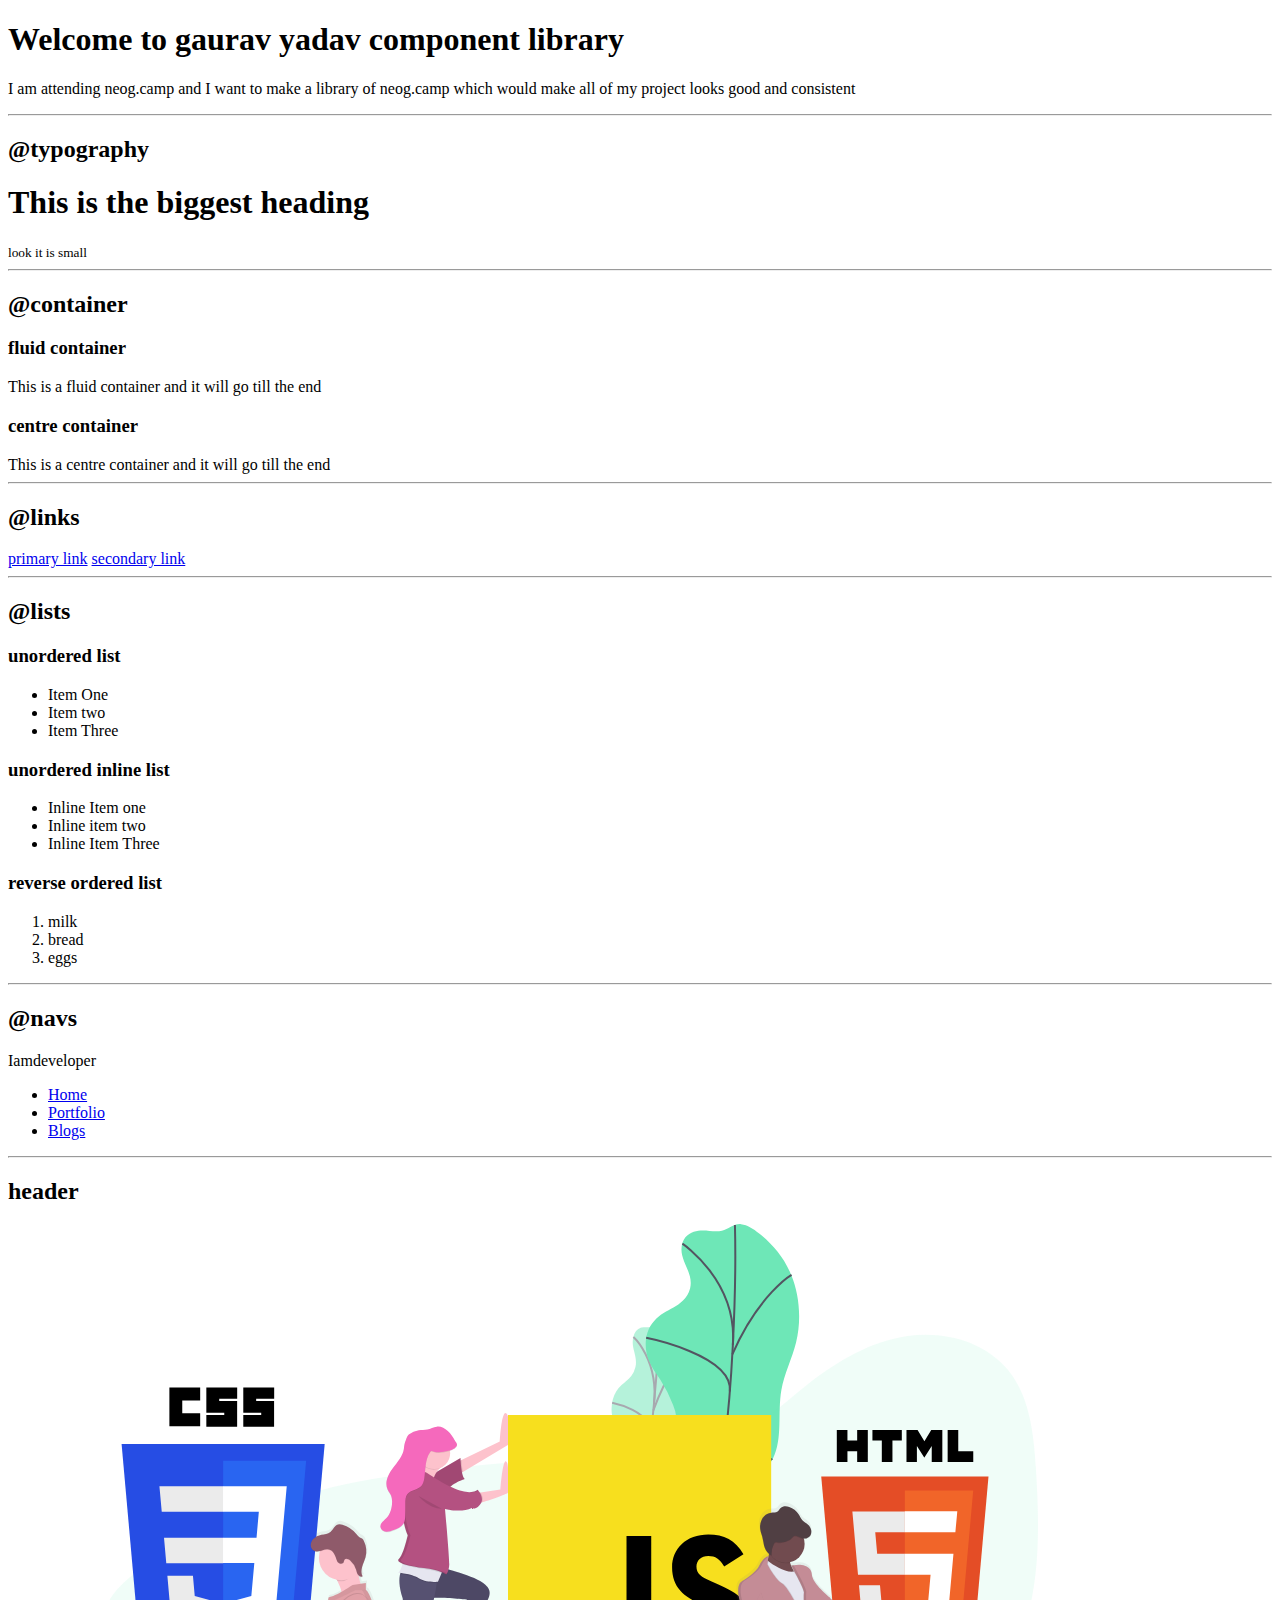
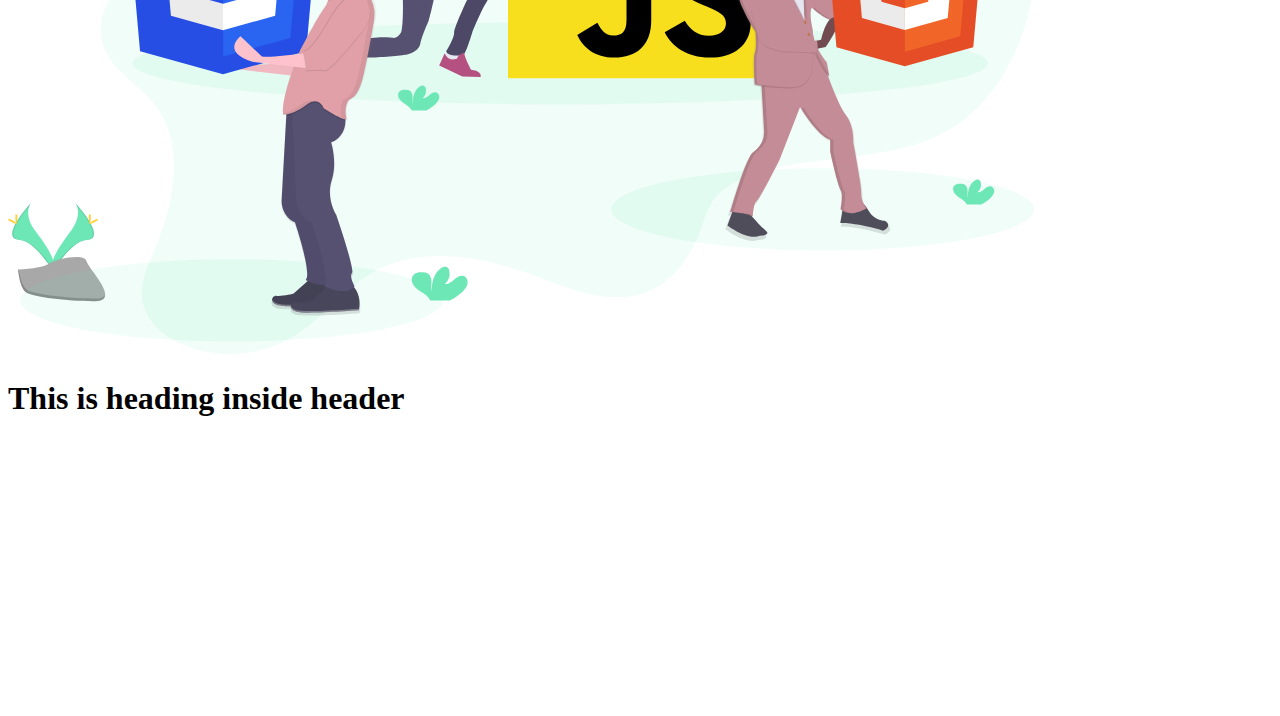
==== index.html @ e6ac7bce "wip:image added" ====
<!DOCTYPE html>
<html lang="en">
  <head>
    <meta charset="UTF-8" />
    <meta http-equiv="X-UA-Compatible" content="IE=edge" />
    <meta name="viewport" content="width=device-width, initial-scale=1.0" />
    <title>Component library</title>
  </head>
  <body>
    <h1>Welcome to gaurav yadav component library</h1>
    <p>
      I am attending neog.camp and I want to make a library of neog.camp which
      would make all of my project looks good and consistent
    </p>
    <hr />
    <h2>@typography</h2>
    <h1>This is the biggest heading</h1>

    <small>look it is small</small>
    <hr />
    <h2>@container</h2>

    <h3>fluid container</h3>

    <div>This is a fluid container and it will go till the end</div>

    <h3>centre container</h3>
    <div>This is a centre container and it will go till the end</div>
    <hr />
    <h2>@links</h2>
    <a href="/">primary link</a>
    <a href="/">secondary link</a>
    <hr />
    <h2>@lists</h2>

    <h3>unordered list</h3>

    <ul>
      <li>Item One</li>
      <li>Item two</li>
      <li>Item Three</li>
    </ul>
    <h3>unordered inline list</h3>
    <ul>
      <li>Inline Item one</li>
      <li>Inline item two</li>
      <li>Inline Item Three</li>
    </ul>
    <h3>reverse ordered list</h3>
    <ol>
      <li>milk</li>
      <li>bread</li>
      <li>eggs</li>
    </ol>

    <hr />
    <h2>@navs</h2>
    <div>Iamdeveloper</div>
    <ul>
      <li>
        <a href="/">Home</a>
      </li>
      <li>
        <a href="/">Portfolio</a>
      </li>
      <li>
        <a href="/">Blogs</a>
      </li>
    </ul>
    <hr />
    <h2>header</h2>
    <header>
      <img src="images/hero.svg" />
      <h1>This is heading inside header</h1>
    </header>
    <div style="height: 30vh"></div>
  </body>
</html>
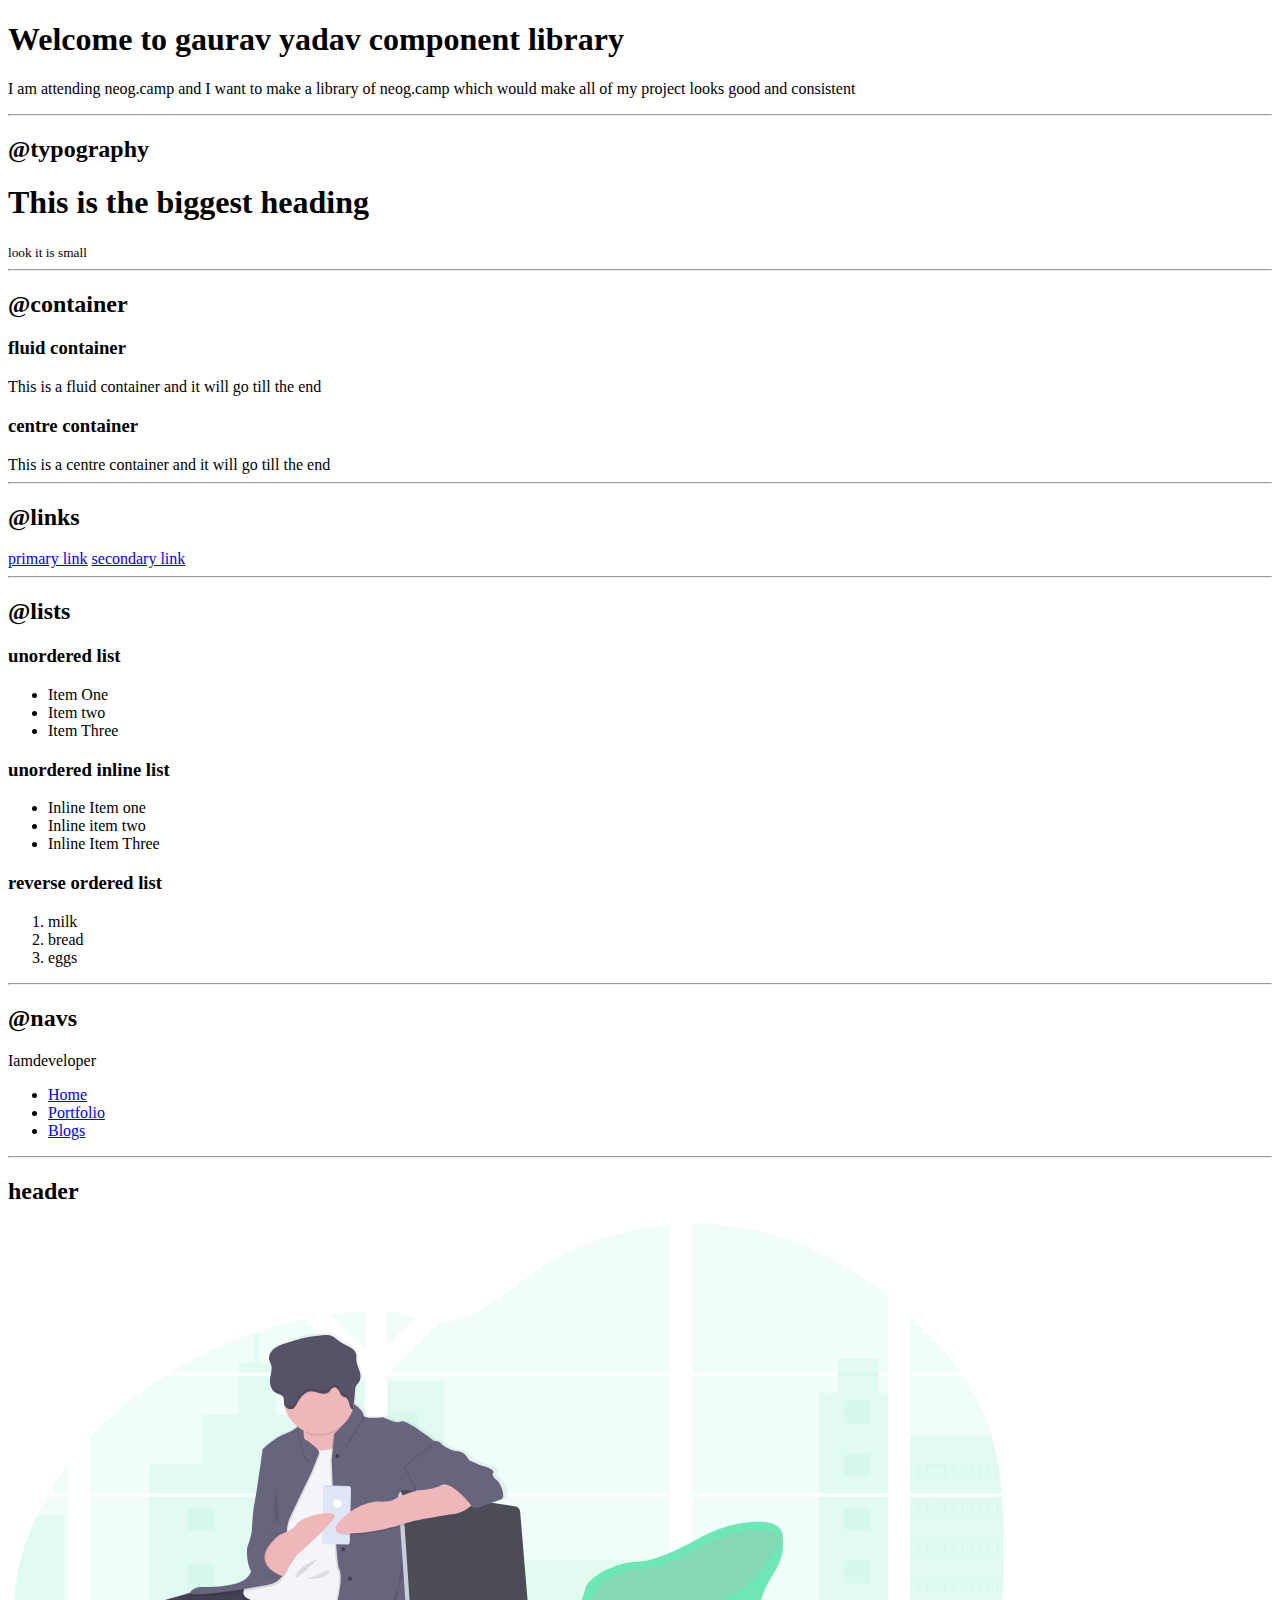
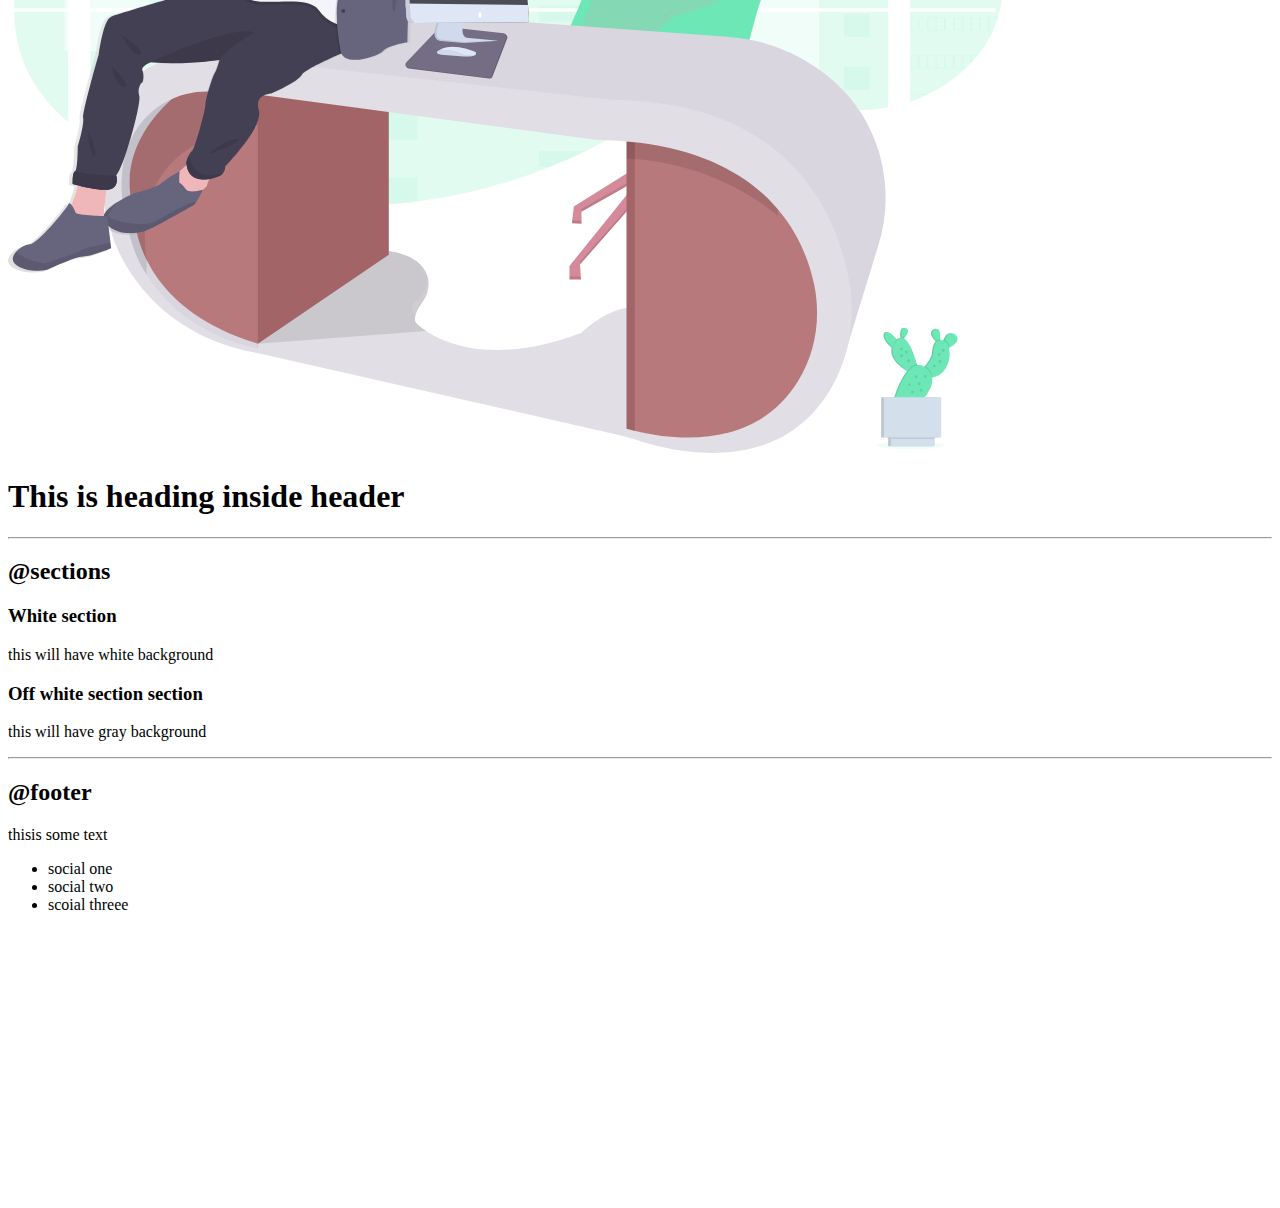
==== commit 6dfa50d6: "update:text" ====
--- a/index.html
+++ b/index.html
@@ -73,6 +73,25 @@
       <img src="images/hero.svg" />
       <h1>This is heading inside header</h1>
     </header>
+    <hr />
+    <h2>@sections</h2>
+    <section>
+      <h3>White section</h3>
+      <p>this will have white background</p>
+      <h3>Off white section section</h3>
+
+      <p>this will have gray background</p>
+    </section>
+    <hr />
+    <h2>@footer</h2>
+    <footer>
+      <div>thisis some text</div>
+      <ul>
+        <li>social one</li>
+        <li>social two</li>
+        <li>scoial threee</li>
+      </ul>
+    </footer>
     <div style="height: 30vh"></div>
   </body>
 </html>
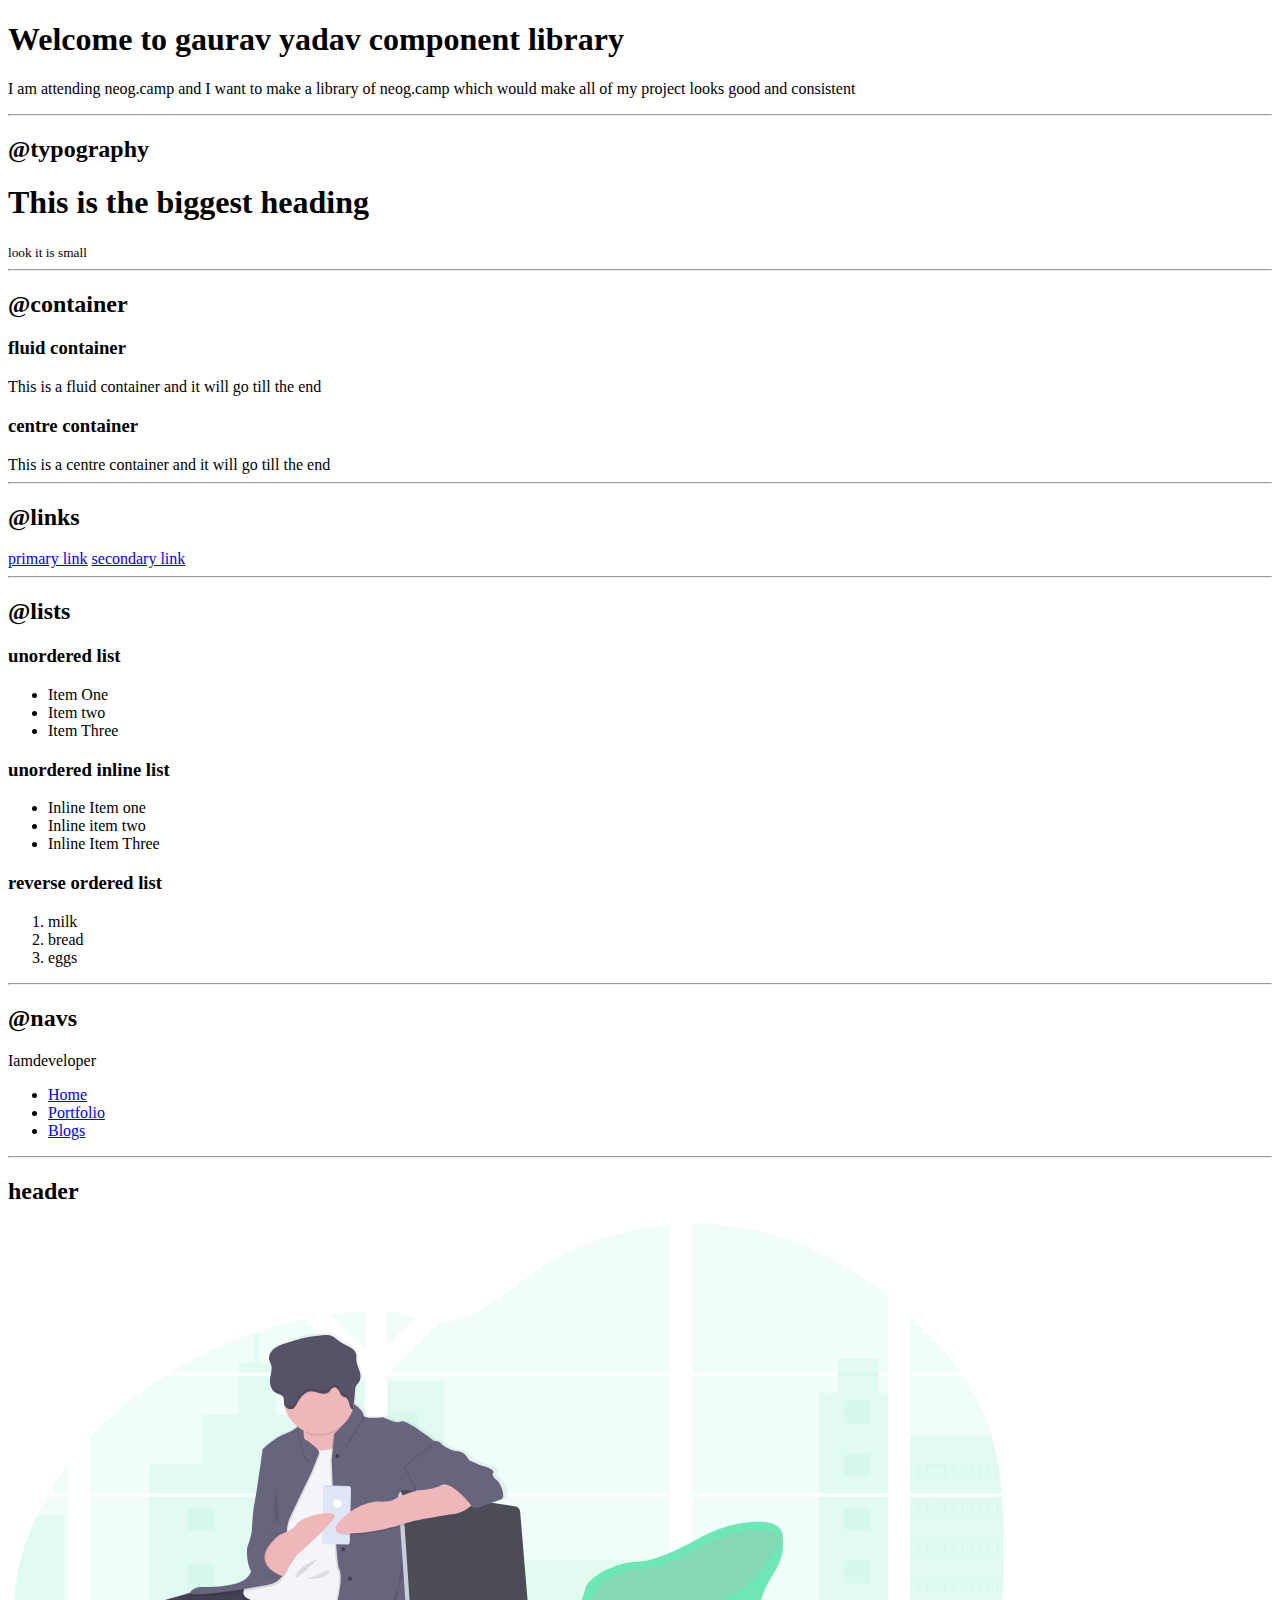
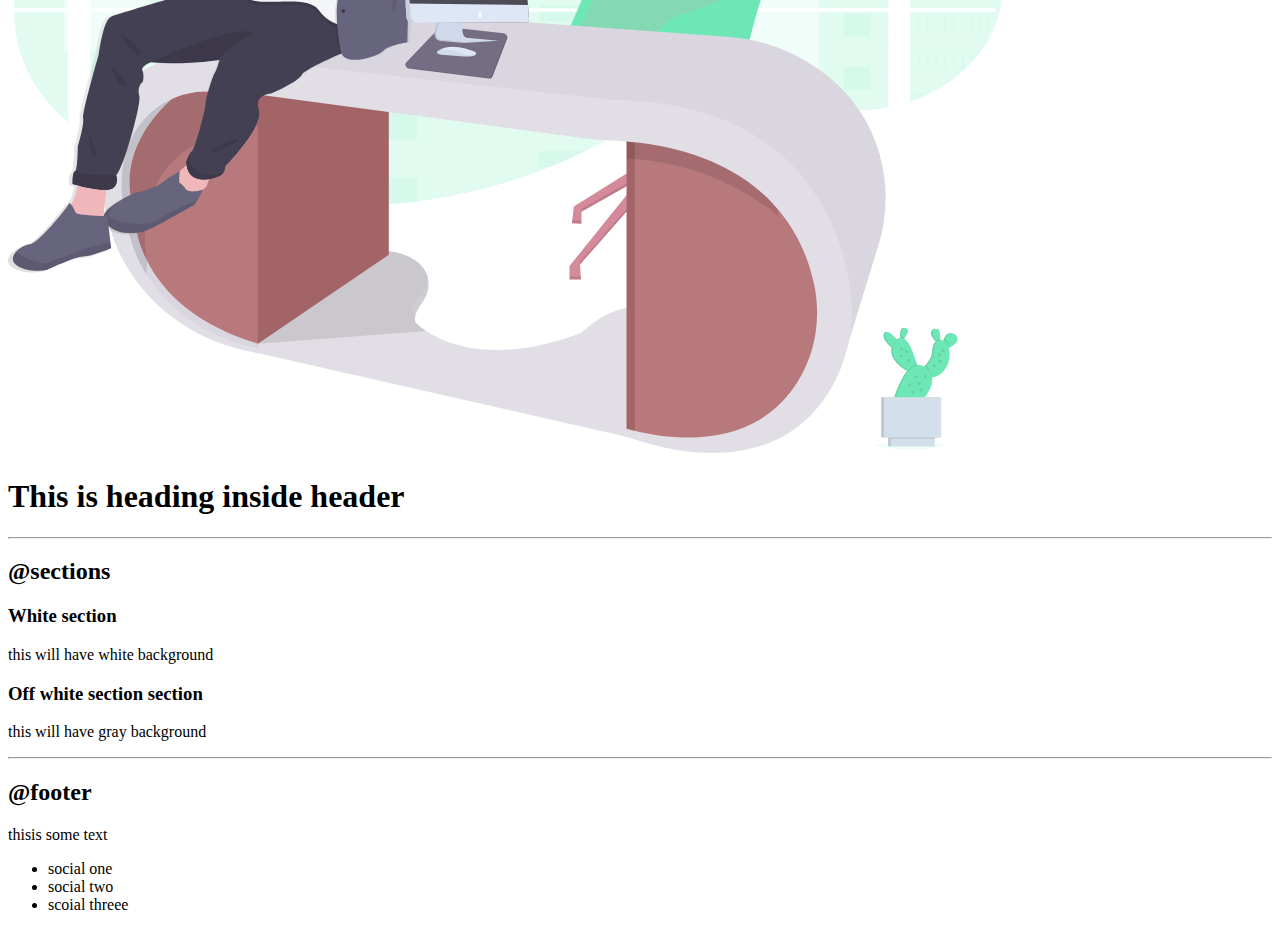
==== commit f23680b0: "Update index.html" ====
--- a/index.html
+++ b/index.html
@@ -6,6 +6,7 @@
     <meta name="viewport" content="width=device-width, initial-scale=1.0" />
     <title>Component library</title>
   </head>
+
   <body>
     <h1>Welcome to gaurav yadav component library</h1>
     <p>
@@ -92,6 +93,6 @@
         <li>scoial threee</li>
       </ul>
     </footer>
-    <div style="height: 30vh"></div>
+    <!-- <div style="height: 30vh"></div> -->
   </body>
 </html>
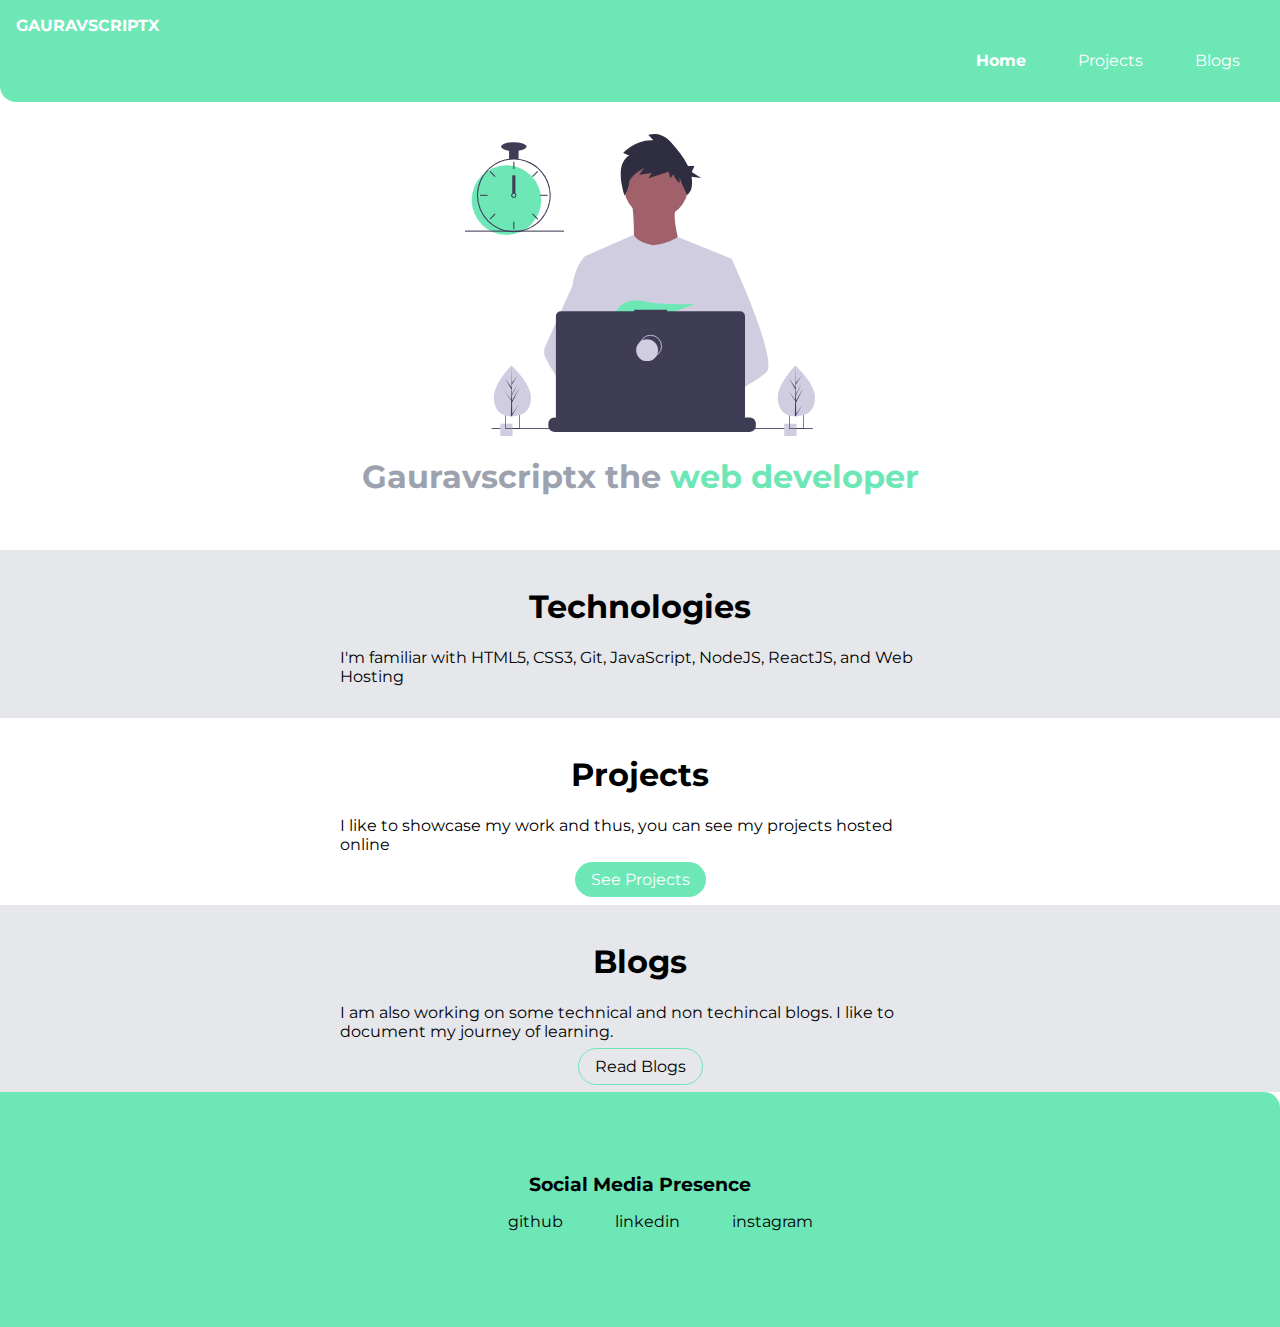
==== commit 19fc4282: "fix:css" ====
--- a/index.html
+++ b/index.html
@@ -4,95 +4,63 @@
     <meta charset="UTF-8" />
     <meta http-equiv="X-UA-Compatible" content="IE=edge" />
     <meta name="viewport" content="width=device-width, initial-scale=1.0" />
-    <title>Component library</title>
+    <title>Home | Gauravscriptx</title>
+    <link href="/style.css" rel="stylesheet" />
   </head>
+  <body>
+    <nav class="navigation">
+    <div class="nav-brand">GAURAVSCRIPTX</div>
+    <ul class="list-nonbullets nav-pills">
+      <li class="list-item-inline">
+        <a class="link link-active" href="/">Home</a>
+      </li>
+      <li class="list-item-inline">
+        <a class="link" href="projects.html">Projects</a>
+      </li>
+      <li class="list-item-inline">
+        <a class="link" href="blogs.html">Blogs</a>
+      </li>
+      </ulclass>
+  </nav>
 
-  <body>
-    <h1>Welcome to gaurav yadav component library</h1>
-    <p>
-      I am attending neog.camp and I want to make a library of neog.camp which
-      would make all of my project looks good and consistent
-    </p>
-    <hr />
-    <h2>@typography</h2>
-    <h1>This is the biggest heading</h1>
+  <header class="hero">
+    <img class="hero-img" src="images/hero.svg" />
+    <h1 class="hero-header">Gauravscriptx the <span class="highlight"> web developer</span></h1>
+  </header>
 
-    <small>look it is small</small>
-    <hr />
-    <h2>@container</h2>
+  <section class="section offwhite">
+      <div class="container container-center">
+<h1>Technologies</h1>
 
-    <h3>fluid container</h3>
+    <p>I'm familiar with HTML5, CSS3, Git, JavaScript, NodeJS, ReactJS, and Web Hosting</p>
+      </div>
+    
+  </section>  
+   <section class="section">
+    <div class="container container-center">
+    <h1>Projects</h1>
+    <p>I like to showcase my work and thus, you can see my projects hosted online</p>
+    <div class="link-center"><a class="link link-primary" href="projects.html">See Projects</a></div>
+    
+  </div>
+    
+    </section>
+     <section class="section offwhite">
+      <div class="container container-center">
+<h1>Blogs</h1>
 
-    <div>This is a fluid container and it will go till the end</div>
-
-    <h3>centre container</h3>
-    <div>This is a centre container and it will go till the end</div>
-    <hr />
-    <h2>@links</h2>
-    <a href="/">primary link</a>
-    <a href="/">secondary link</a>
-    <hr />
-    <h2>@lists</h2>
-
-    <h3>unordered list</h3>
-
-    <ul>
-      <li>Item One</li>
-      <li>Item two</li>
-      <li>Item Three</li>
+    <p>I am also working on some technical and non techincal blogs. I like to document my journey of learning.</p>
+  <div class="link-center"><a class="link link-secondary" href="blogs.html">Read Blogs</a></div> 
+  </div>
+    
+  </section>
+  <footer class="footer">
+    <div class="footer-header">Social Media Presence</div>
+    <ul class="social-links list-nonbullets ">
+      <li class="list-item-inline"><a class="link" href="https://github.com/Gauravscriptx">github</a></li>
+      <li class="list-item-inline"><a class="link" href="https://linkedin.com/in/gauravscriptx/">linkedin</a></li>
+      <li class="list-item-inline"><a class="link" href="https://www.instagram.com/gauravyadav.18/">instagram</a></li>
     </ul>
-    <h3>unordered inline list</h3>
-    <ul>
-      <li>Inline Item one</li>
-      <li>Inline item two</li>
-      <li>Inline Item Three</li>
-    </ul>
-    <h3>reverse ordered list</h3>
-    <ol>
-      <li>milk</li>
-      <li>bread</li>
-      <li>eggs</li>
-    </ol>
-
-    <hr />
-    <h2>@navs</h2>
-    <div>Iamdeveloper</div>
-    <ul>
-      <li>
-        <a href="/">Home</a>
-      </li>
-      <li>
-        <a href="/">Portfolio</a>
-      </li>
-      <li>
-        <a href="/">Blogs</a>
-      </li>
-    </ul>
-    <hr />
-    <h2>header</h2>
-    <header>
-      <img src="images/hero.svg" />
-      <h1>This is heading inside header</h1>
-    </header>
-    <hr />
-    <h2>@sections</h2>
-    <section>
-      <h3>White section</h3>
-      <p>this will have white background</p>
-      <h3>Off white section section</h3>
-
-      <p>this will have gray background</p>
-    </section>
-    <hr />
-    <h2>@footer</h2>
-    <footer>
-      <div>thisis some text</div>
-      <ul>
-        <li>social one</li>
-        <li>social two</li>
-        <li>scoial threee</li>
-      </ul>
-    </footer>
-    <!-- <div style="height: 30vh"></div> -->
+  </footer>
   </body>
 </html>
--- a/style.css
+++ b/style.css
@@ -0,0 +1,117 @@
+@import url('https://fonts.googleapis.com/css2?family=Montserrat:ital@0;1&display=swap');
+
+:root {
+  --primary-color: #6ee7b7;
+  --dark-color: #9ca3af;
+  --offwhite: #e5e7eb;
+}
+body {
+  font-family: 'Montserrat', sans-serif;
+  margin: 0px;
+}
+hr {
+  margin: 2rem 0rem;
+}
+/* container */
+.container {
+  padding-left: 1rem;
+  padding-right: 1rem;
+}
+.container-center {
+  max-width: 600px;
+  margin: auto;
+}
+/* Links */
+.link {
+  text-decoration: none;
+  padding: 0.5rem 1rem;
+}
+.link-primary {
+  background-color: var(--primary-color);
+  border-radius: 5rem;
+  color: white;
+}
+.link-center {
+  text-align: center;
+}
+.link-secondary {
+  color: black;
+  border-radius: 5rem;
+  border: 1px solid var(--primary-color);
+}
+/* list */
+.list-nonbullets {
+  list-style: none;
+}
+.list-item-inline {
+  padding: 0rem 0.5rem;
+  display: inline;
+}
+
+/* lists */
+.navigation {
+  background-color: var(--primary-color);
+  color: white;
+  padding: 1rem;
+  border-bottom-left-radius: 1rem;
+}
+.navigation .link {
+  color: white;
+}
+.navigation .nav-brand {
+  font-weight: bolder;
+}
+.navigation .nav-pills {
+  text-align: right;
+}
+.navigation .link-active {
+  font-weight: bold;
+}
+/* Header */
+.hero {
+  padding: 2rem;
+}
+.hero .hero-img {
+  max-width: 350px;
+  margin: auto;
+  display: block;
+}
+.hero .hero-header {
+  font-size: 2rem;
+  color: var(--dark-color);
+  text-align: center;
+}
+.hero .hero-header .highlight {
+  color: var(--primary-color);
+}
+/* sections */
+.section {
+  padding: 1rem;
+}
+.section h1 {
+  text-align: center;
+}
+.offwhite {
+  background-color: var(--offwhite);
+}
+/* footer */
+.footer {
+  padding: 5rem 1rem;
+  background-color: var(--primary-color);
+  text-align: center;
+  color: black;
+  border-top-right-radius: 1rem;
+}
+.footer .footer-header {
+  font-weight: bolder;
+  font-size: 1.2rem;
+}
+.footer .link {
+  color: black;
+}
+.footer ul {
+  margin-inline-start: 0px;
+}
+.projecta {
+  text-align: center;
+}
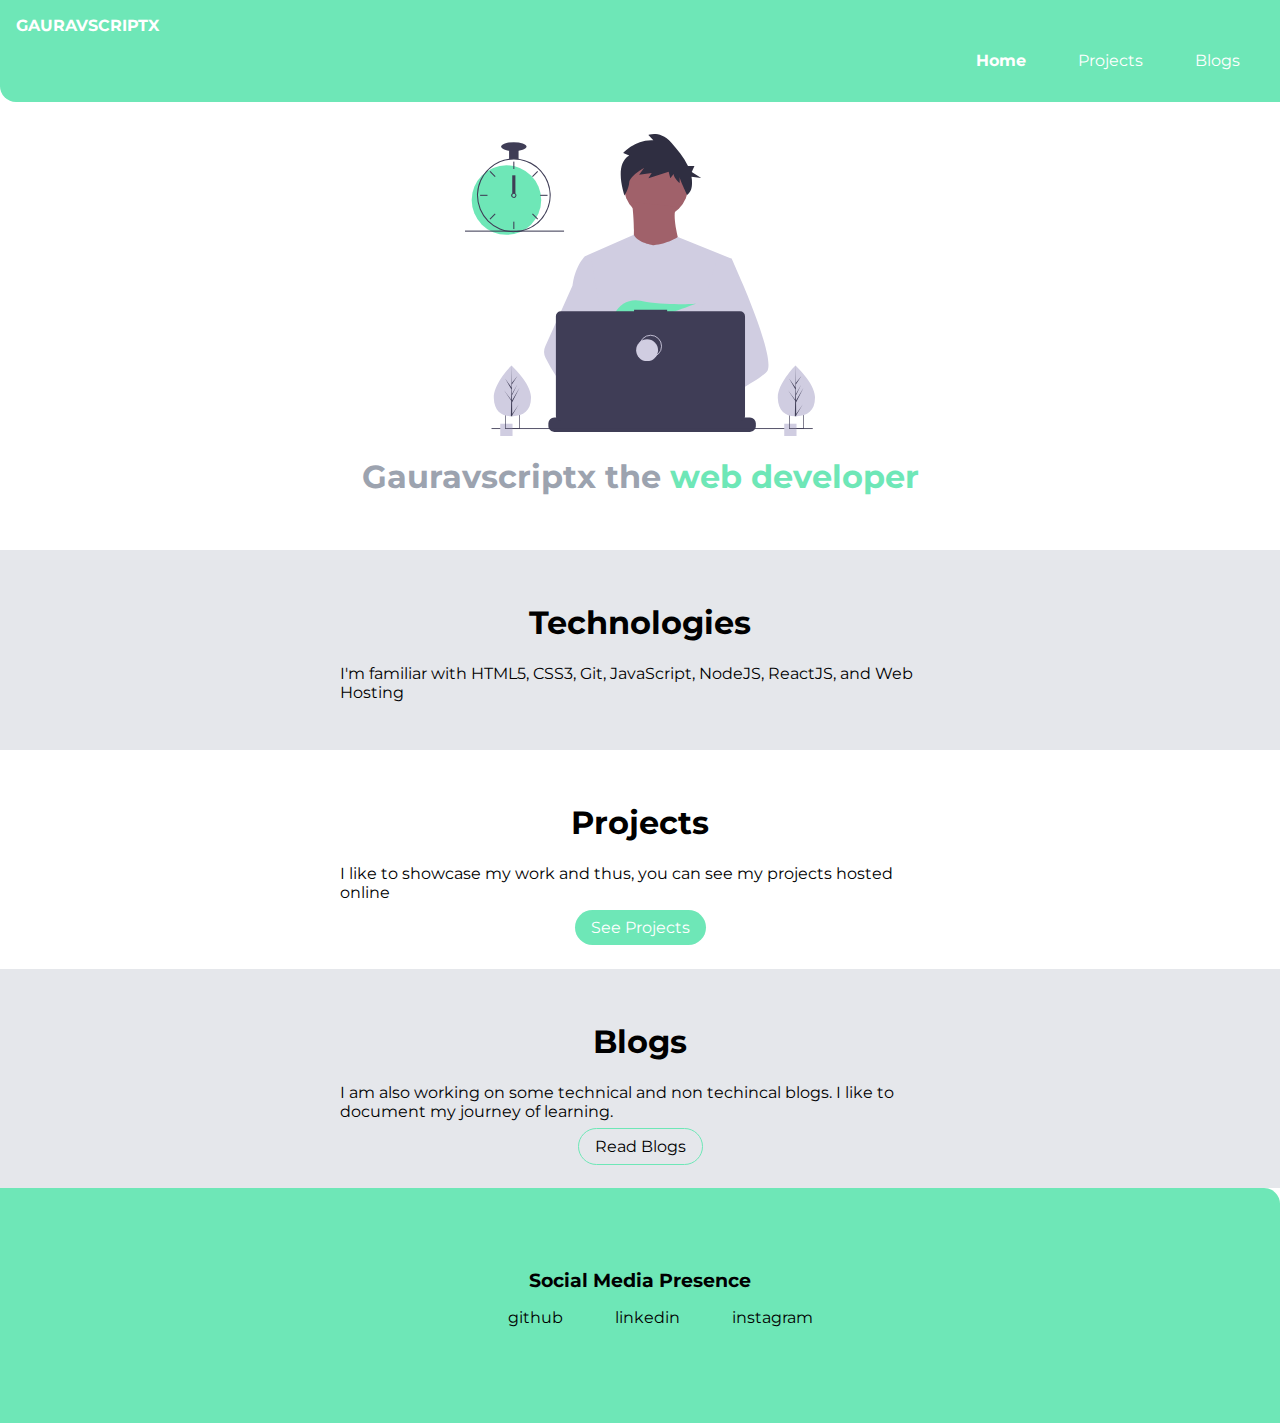
==== commit cd087e9f: "Add:Project and new links" ====
--- a/index.html
+++ b/index.html
@@ -57,9 +57,9 @@
   <footer class="footer">
     <div class="footer-header">Social Media Presence</div>
     <ul class="social-links list-nonbullets ">
-      <li class="list-item-inline"><a class="link" href="https://github.com/Gauravscriptx">github</a></li>
-      <li class="list-item-inline"><a class="link" href="https://linkedin.com/in/gauravscriptx/">linkedin</a></li>
-      <li class="list-item-inline"><a class="link" href="https://www.instagram.com/gauravyadav.18/">instagram</a></li>
+      <li class="list-item-inline"><a class="link" target="_blank" rel="noopener noreferrer" href="https://github.com/Gauravscriptx">github</a></li>
+      <li class="list-item-inline"><a class="link" target="_blank" rel="noopener noreferrer"href="https://linkedin.com/in/gauravscriptx/">linkedin</a></li>
+      <li class="list-item-inline"><a class="link" target="_blank" rel="noopener noreferrer"href="https://www.instagram.com/gauravyadav.18/">instagram</a></li>
     </ul>
   </footer>
   </body>
--- a/style.css
+++ b/style.css
@@ -86,7 +86,7 @@
 }
 /* sections */
 .section {
-  padding: 1rem;
+  padding: 2rem;
 }
 .section h1 {
   text-align: center;
@@ -114,4 +114,8 @@
 }
 .projecta {
   text-align: center;
+  padding: 1rem;
 }
+.project-list {
+  padding-bottom: 3.5rem;
+}
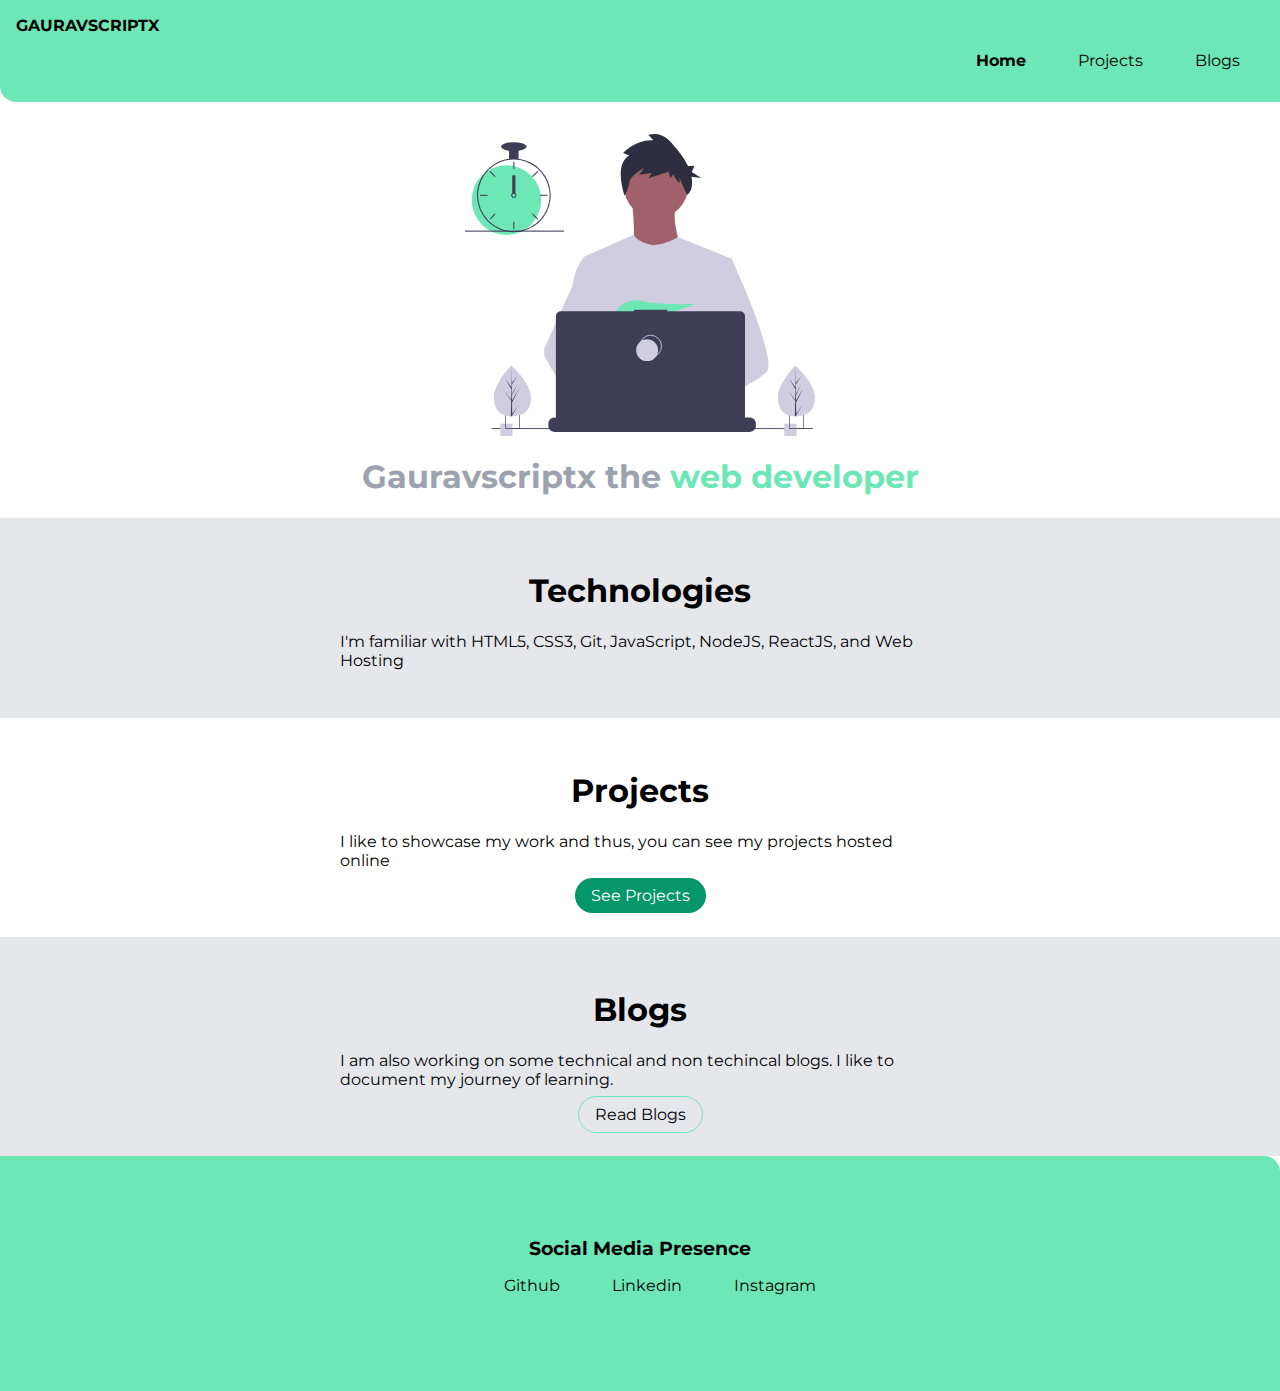
==== commit 4547f04c: "Style: fix styling" ====
--- a/index.html
+++ b/index.html
@@ -57,9 +57,9 @@
   <footer class="footer">
     <div class="footer-header">Social Media Presence</div>
     <ul class="social-links list-nonbullets ">
-      <li class="list-item-inline"><a class="link" target="_blank" rel="noopener noreferrer" href="https://github.com/Gauravscriptx">github</a></li>
-      <li class="list-item-inline"><a class="link" target="_blank" rel="noopener noreferrer"href="https://linkedin.com/in/gauravscriptx/">linkedin</a></li>
-      <li class="list-item-inline"><a class="link" target="_blank" rel="noopener noreferrer"href="https://www.instagram.com/gauravyadav.18/">instagram</a></li>
+      <li class="list-item-inline"><a class="link" target="_blank" rel="noopener noreferrer" href="https://github.com/Gauravscriptx">Github</a></li>
+      <li class="list-item-inline"><a class="link" target="_blank" rel="noopener noreferrer"href="https://linkedin.com/in/gauravscriptx/">Linkedin</a></li>
+      <li class="list-item-inline"><a class="link" target="_blank" rel="noopener noreferrer"href="https://www.instagram.com/gauravyadav.18/">Instagram</a></li>
     </ul>
   </footer>
   </body>
--- a/style.css
+++ b/style.css
@@ -27,7 +27,7 @@
   padding: 0.5rem 1rem;
 }
 .link-primary {
-  background-color: var(--primary-color);
+  background-color: #059669;
   border-radius: 5rem;
   color: white;
 }
@@ -51,12 +51,12 @@
 /* lists */
 .navigation {
   background-color: var(--primary-color);
-  color: white;
+  color: black;
   padding: 1rem;
   border-bottom-left-radius: 1rem;
 }
 .navigation .link {
-  color: white;
+  color: black;
 }
 .navigation .nav-brand {
   font-weight: bolder;
@@ -69,7 +69,7 @@
 }
 /* Header */
 .hero {
-  padding: 2rem;
+  padding: 2rem 2rem 0;
 }
 .hero .hero-img {
   max-width: 350px;
@@ -114,8 +114,19 @@
 }
 .projecta {
   text-align: center;
-  padding: 1rem;
 }
 .project-list {
-  padding-bottom: 3.5rem;
+  padding: 2rem;
+  max-width: 600px;
+  margin: auto;
 }
+
+/*to reverse list item*/
+ul.projecta {
+  display: flex;
+  flex-direction: column-reverse;
+}
+
+li {
+  flex: 0 0 auto;
+}
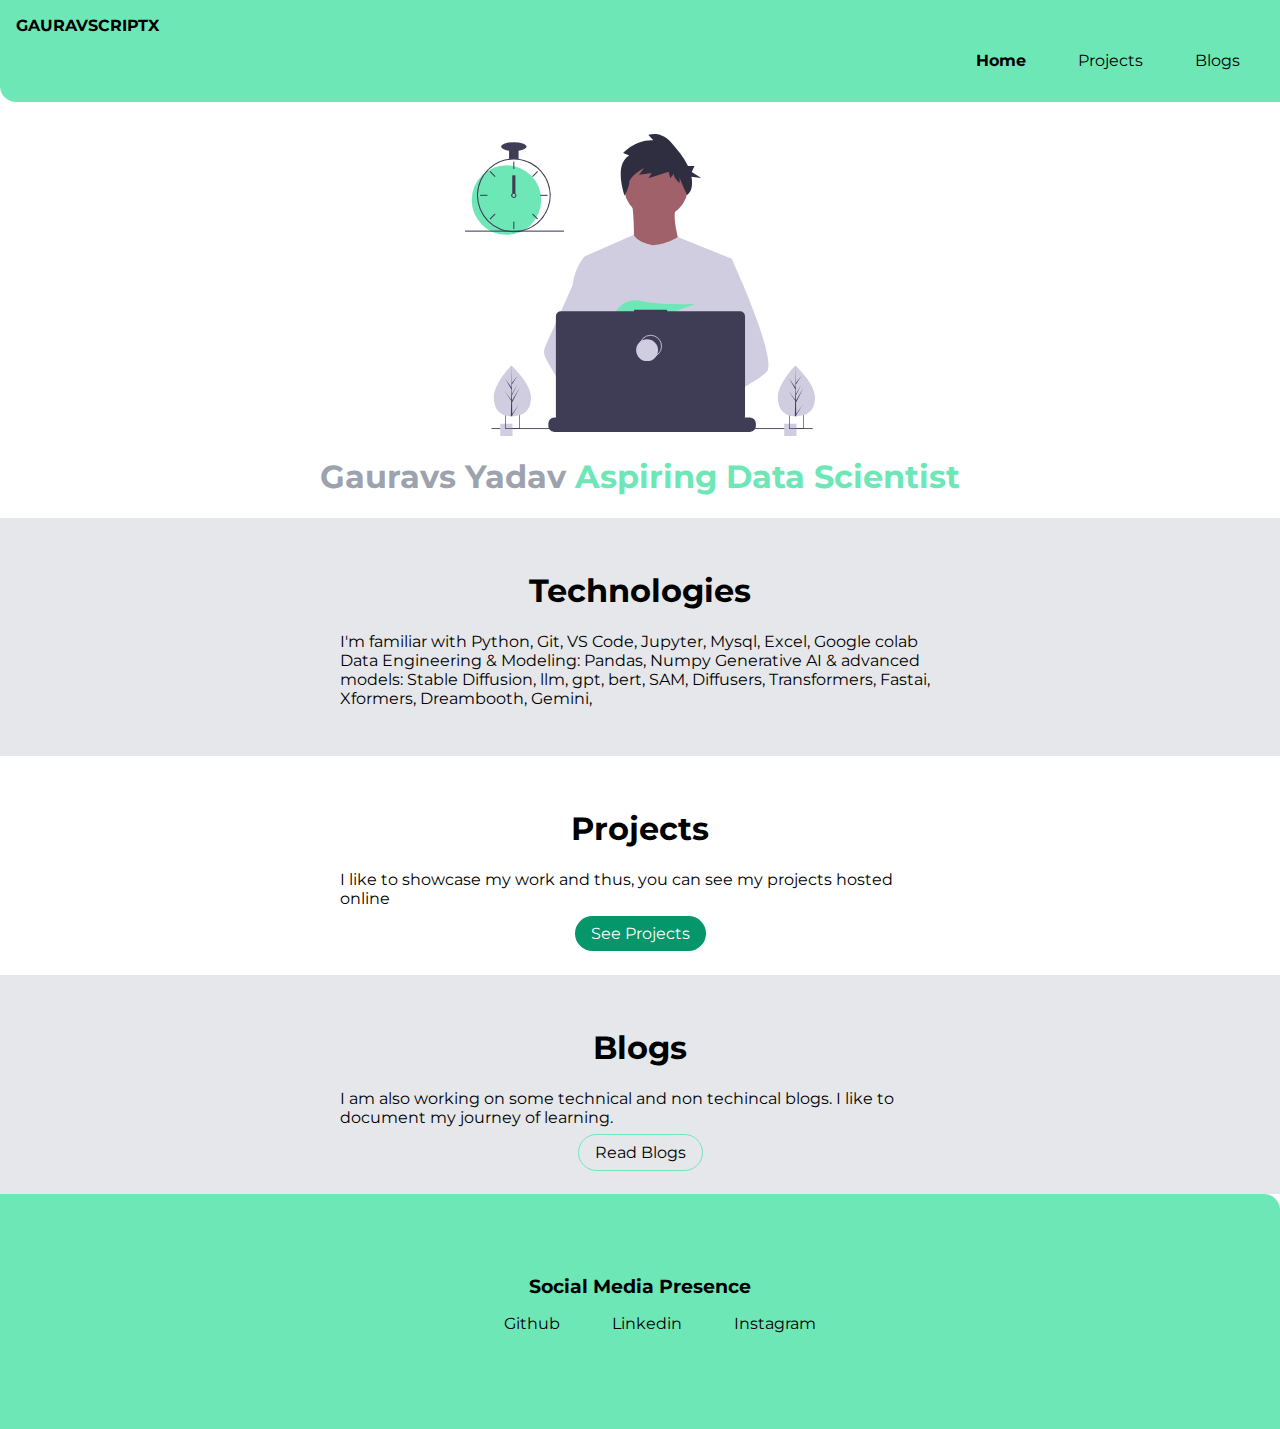
==== commit b5ad36dc: "Update index.html" ====
--- a/index.html
+++ b/index.html
@@ -25,14 +25,15 @@
 
   <header class="hero">
     <img class="hero-img" src="images/hero.svg" />
-    <h1 class="hero-header">Gauravscriptx the <span class="highlight"> web developer</span></h1>
+    <h1 class="hero-header">Gauravs Yadav <span class="highlight"> Aspiring Data Scientist</span></h1>
   </header>
 
   <section class="section offwhite">
       <div class="container container-center">
 <h1>Technologies</h1>
 
-    <p>I'm familiar with HTML5, CSS3, Git, JavaScript, NodeJS, ReactJS, and Web Hosting</p>
+    <p>I'm familiar with Python, Git, VS Code, Jupyter, Mysql, Excel, Google colab Data Engineering & Modeling: Pandas, Numpy Generative AI & advanced models: Stable Diffusion, llm, gpt, bert, SAM,
+Diffusers, Transformers, Fastai, Xformers, Dreambooth, Gemini,</p>
       </div>
     
   </section>  
--- a/style.css
+++ b/style.css
@@ -130,3 +130,8 @@
 li {
   flex: 0 0 auto;
 }
+.project-lista {
+  padding: 1rem;
+  max-width: 580px;
+  margin: auto;
+}
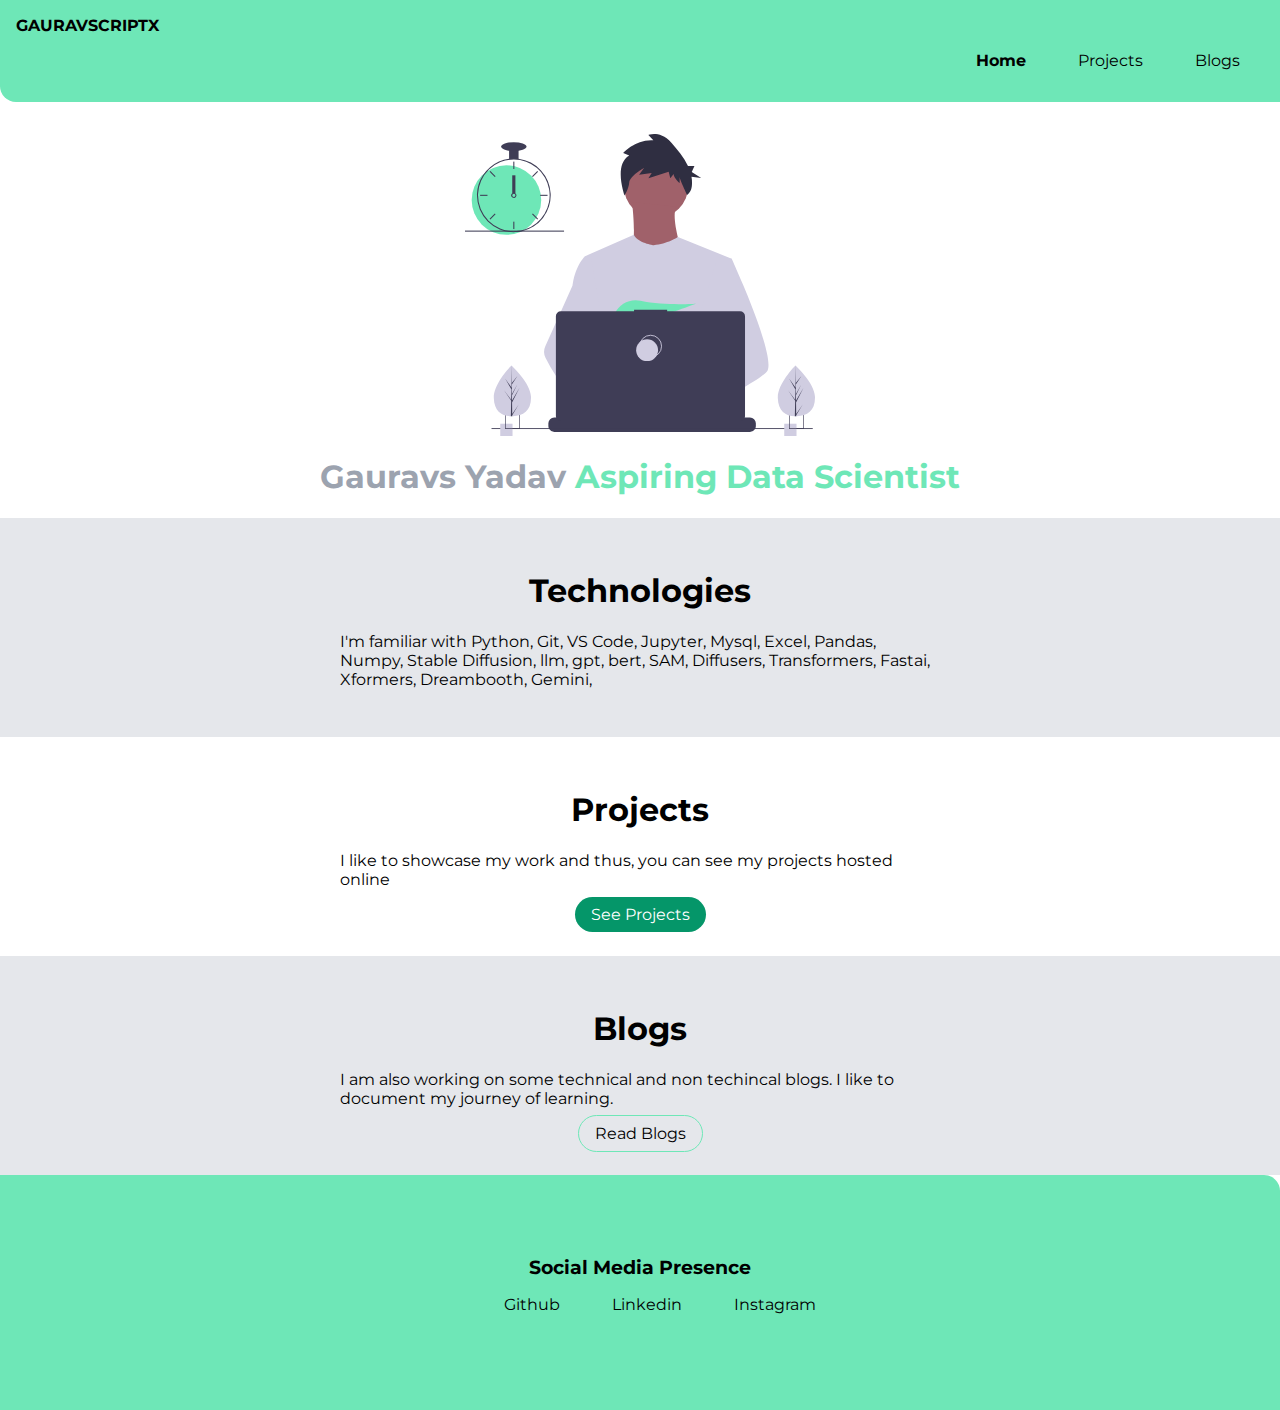
==== commit 3ec298df: "Update index.html" ====
--- a/index.html
+++ b/index.html
@@ -32,7 +32,7 @@
       <div class="container container-center">
 <h1>Technologies</h1>
 
-    <p>I'm familiar with Python, Git, VS Code, Jupyter, Mysql, Excel, Google colab Data Engineering & Modeling: Pandas, Numpy Generative AI & advanced models: Stable Diffusion, llm, gpt, bert, SAM,
+    <p>I'm familiar with Python, Git, VS Code, Jupyter, Mysql, Excel, Pandas, Numpy, Stable Diffusion, llm, gpt, bert, SAM,
 Diffusers, Transformers, Fastai, Xformers, Dreambooth, Gemini,</p>
       </div>
     
